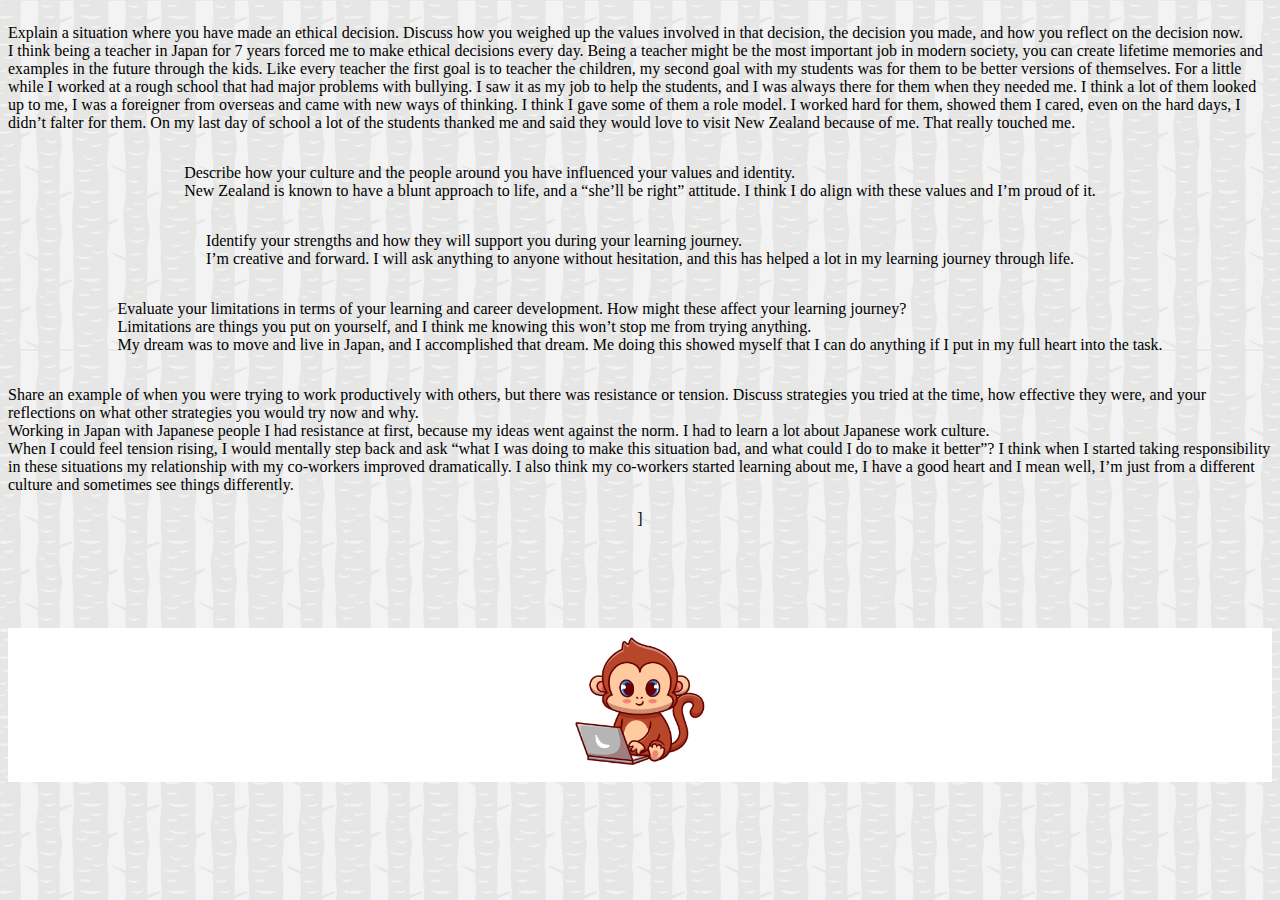
==== blog/identity-values.html @ 3087227b "Add text" ====
<!DOCTYPE html>
<html>
  <head>
    <title>Identity Values</title>
    <meta charset="UTF-8">
    <link href="../styles/main.css" rel="stylesheet" type="text/css">
  </head>
  <body>
    <container class="blog_page">
        <p>Explain a situation where you have made an ethical decision. Discuss how you weighed up the values involved in that decision, the decision you made, and how you reflect on the decision now.<br>
        I think being a teacher in Japan for 7 years forced me to make ethical decisions every day. Being a teacher might be the most important job in modern society, you can create lifetime memories and examples in the future through the kids.
        Like every teacher the first goal is to teacher the children, my second goal with my students was for them to be better versions of themselves. For a little while I worked at a rough school that had major problems with bullying. I saw it as my job to help the students, and I was always there for them when they needed me. I think a lot of them looked up to me, I was a foreigner from overseas and came with new ways of thinking. I think I gave some of them a role model. I worked hard for them, showed them I cared, even on the hard days, I didn’t falter for them. On my last day of school a lot of the students thanked me and said they would love to visit New Zealand because of me. That really touched me.</p>
        
        <p>Describe how your culture and the people around you have influenced your values and identity.<br>
        New Zealand is known to have a blunt approach to life, and a “she’ll be right” attitude. I think I do align with these values and I’m proud of it.</p>
        
        <p>Identify your strengths and how they will support you during your learning journey.<br>
        I’m creative and forward. I will ask anything to anyone without hesitation, and this has helped a lot in my learning journey through life.</p>
        
        <p>Evaluate your limitations in terms of your learning and career development. How might these affect your learning journey?<br>
        Limitations are things you put on yourself, and I think me knowing this won’t stop me from trying anything.<br>
        My dream was to move and live in Japan, and I accomplished that dream. Me doing this showed myself that I can do anything if I put in my full heart into the task.</p>
        
        <p>Share an example of when you were trying to work productively with others, but there was resistance or tension. Discuss strategies you tried at the time, how effective they were, and your reflections on what other strategies you would try now and why.<br>
        Working in Japan with Japanese people I had resistance at first, because my ideas went against the norm. I had to learn a lot about Japanese work culture.<br>
        When I could feel tension rising, I would mentally step back and ask “what I was doing to make this situation bad, and what could I do to make it better”? I think when I started taking responsibility in these situations my relationship with my co-workers improved dramatically. I also think my co-workers started learning about me, I have a good heart and I mean well, I’m just from a different culture and sometimes see things differently.</p>]
    </container>
    <footer>
      <a href="../index.html"><img class="monkey" src="../img/cute_monkey.jpg" alt="cute monkey with laptop"></a>
    </footer>
    
  </body>

</html>
---- styles/main.css ----
body {
    background-image: url(../img/tree_bark.png);
}

.blog_page {
    display: flex;
    flex-wrap: wrap;
    justify-content: center;
    align-items: center;
}

/*------------header-------------*/

header {
    display: flex;
    justify-content: center;
    align-items: center;
    background-color: white;
    font-size: 50px;
}

/*------------main section-------------*/

.main_section {
    display: flex;
    justify-content: center;
    align-items: center;
    height: 700px;
    gap: 40px;
}

h1 {
    display: flex;
    justify-content: center;
    align-items: center;
    background-color: white;
    border-radius: 50%;
    height: 600px;
    width: 600px;
}

/*------------icon section-------------*/

.icon_section {
    display: flex;
    flex-wrap: wrap;
    justify-content: space-evenly;
    align-items: center;
    gap: 15px;
    height: 600px;
    font-size: 20px;
}

.icon_segment {
    display: flex;
    flex-wrap: wrap;
    justify-content: center;
    text-align: center;
    height: 180px;
    width: 300px;
    background-color: white;
    border-radius: 20%;
    padding: 20px;
}

/*------------footer-------------*/

footer {
    display: flex;
    justify-content: center;
    align-items: center;
    background-color: white;
    margin-top: 100px;
}

/*------------images-------------*/

.monkey {
    height: 150px;
    width: 150px;
}

.icon {
    height: 50px;
    width: 50px;
}
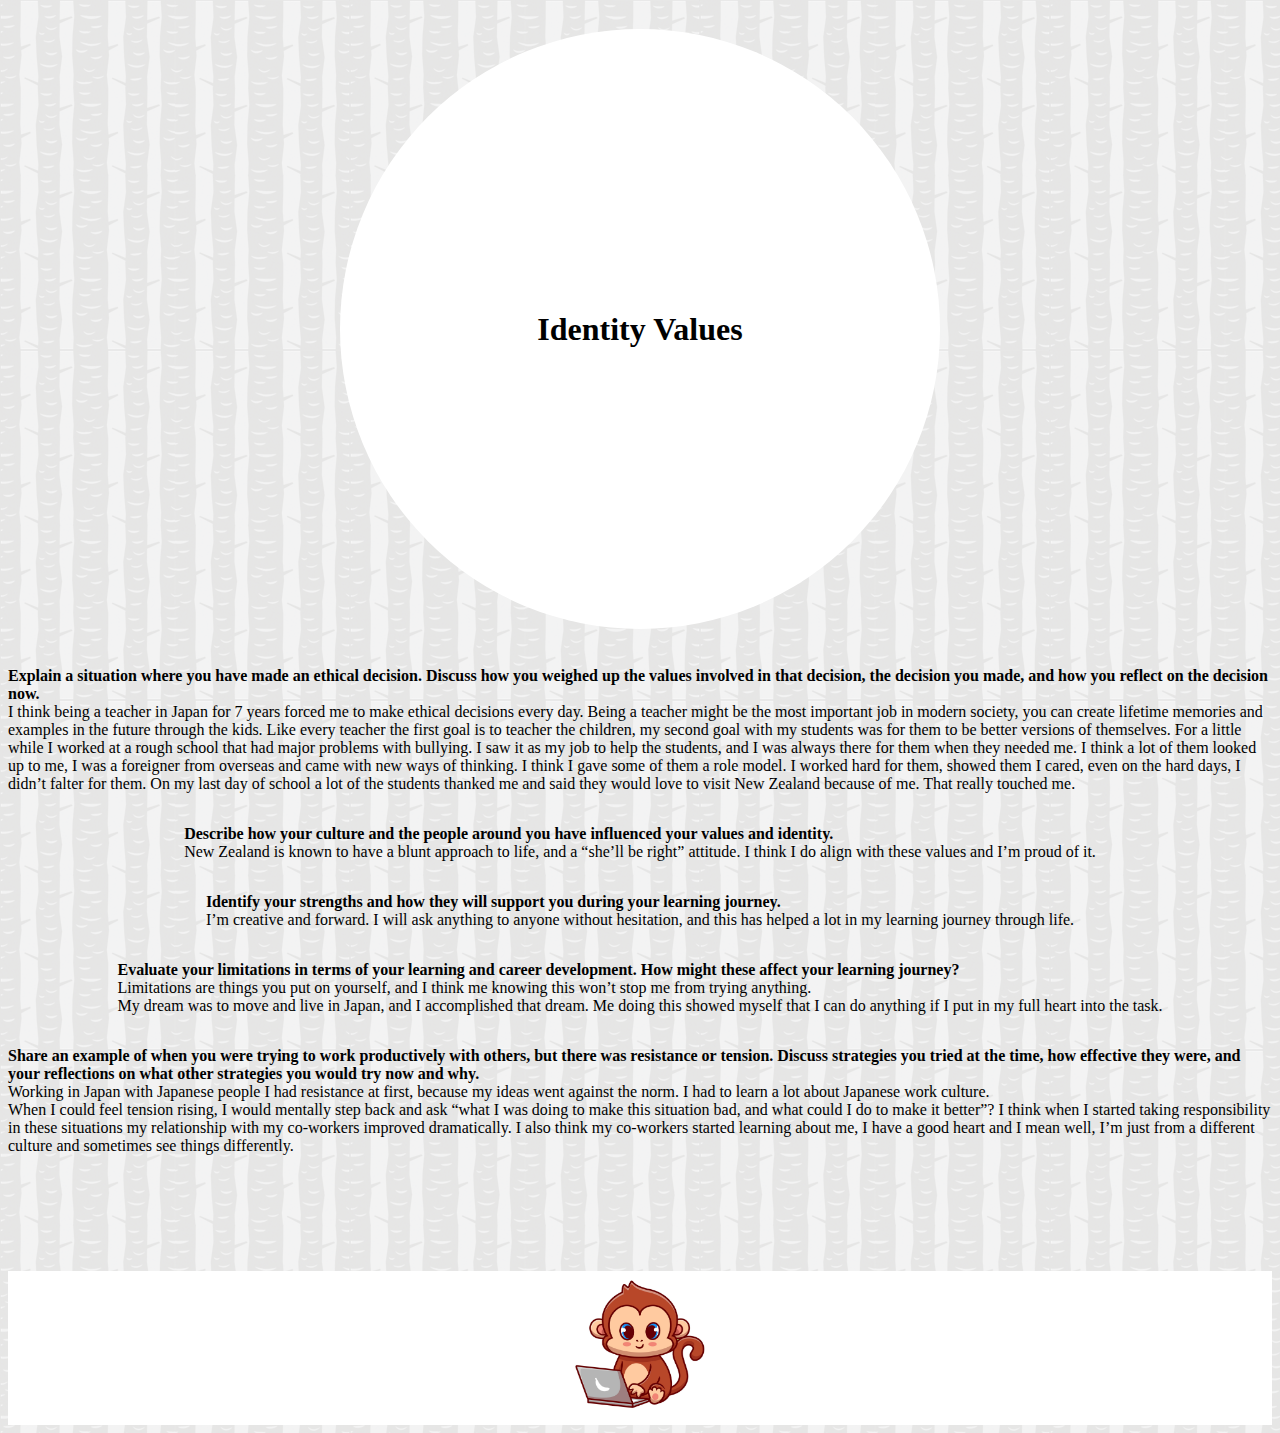
==== commit d14c262e: "Edit text" ====
--- a/blog/identity-values.html
+++ b/blog/identity-values.html
@@ -7,23 +7,24 @@
   </head>
   <body>
     <container class="blog_page">
-        <p>Explain a situation where you have made an ethical decision. Discuss how you weighed up the values involved in that decision, the decision you made, and how you reflect on the decision now.<br>
+        <h1>Identity Values</h1>
+        <p><strong>Explain a situation where you have made an ethical decision. Discuss how you weighed up the values involved in that decision, the decision you made, and how you reflect on the decision now.</strong><br>
         I think being a teacher in Japan for 7 years forced me to make ethical decisions every day. Being a teacher might be the most important job in modern society, you can create lifetime memories and examples in the future through the kids.
         Like every teacher the first goal is to teacher the children, my second goal with my students was for them to be better versions of themselves. For a little while I worked at a rough school that had major problems with bullying. I saw it as my job to help the students, and I was always there for them when they needed me. I think a lot of them looked up to me, I was a foreigner from overseas and came with new ways of thinking. I think I gave some of them a role model. I worked hard for them, showed them I cared, even on the hard days, I didn’t falter for them. On my last day of school a lot of the students thanked me and said they would love to visit New Zealand because of me. That really touched me.</p>
         
-        <p>Describe how your culture and the people around you have influenced your values and identity.<br>
+        <p><strong>Describe how your culture and the people around you have influenced your values and identity.</strong><br>
         New Zealand is known to have a blunt approach to life, and a “she’ll be right” attitude. I think I do align with these values and I’m proud of it.</p>
         
-        <p>Identify your strengths and how they will support you during your learning journey.<br>
+        <p><strong>Identify your strengths and how they will support you during your learning journey.</strong><br>
         I’m creative and forward. I will ask anything to anyone without hesitation, and this has helped a lot in my learning journey through life.</p>
         
-        <p>Evaluate your limitations in terms of your learning and career development. How might these affect your learning journey?<br>
+        <p><strong>Evaluate your limitations in terms of your learning and career development. How might these affect your learning journey?</strong><br>
         Limitations are things you put on yourself, and I think me knowing this won’t stop me from trying anything.<br>
         My dream was to move and live in Japan, and I accomplished that dream. Me doing this showed myself that I can do anything if I put in my full heart into the task.</p>
         
-        <p>Share an example of when you were trying to work productively with others, but there was resistance or tension. Discuss strategies you tried at the time, how effective they were, and your reflections on what other strategies you would try now and why.<br>
+        <p><strong>Share an example of when you were trying to work productively with others, but there was resistance or tension. Discuss strategies you tried at the time, how effective they were, and your reflections on what other strategies you would try now and why.</strong><br>
         Working in Japan with Japanese people I had resistance at first, because my ideas went against the norm. I had to learn a lot about Japanese work culture.<br>
-        When I could feel tension rising, I would mentally step back and ask “what I was doing to make this situation bad, and what could I do to make it better”? I think when I started taking responsibility in these situations my relationship with my co-workers improved dramatically. I also think my co-workers started learning about me, I have a good heart and I mean well, I’m just from a different culture and sometimes see things differently.</p>]
+        When I could feel tension rising, I would mentally step back and ask “what I was doing to make this situation bad, and what could I do to make it better”? I think when I started taking responsibility in these situations my relationship with my co-workers improved dramatically. I also think my co-workers started learning about me, I have a good heart and I mean well, I’m just from a different culture and sometimes see things differently.</p>
     </container>
     <footer>
       <a href="../index.html"><img class="monkey" src="../img/cute_monkey.jpg" alt="cute monkey with laptop"></a>
